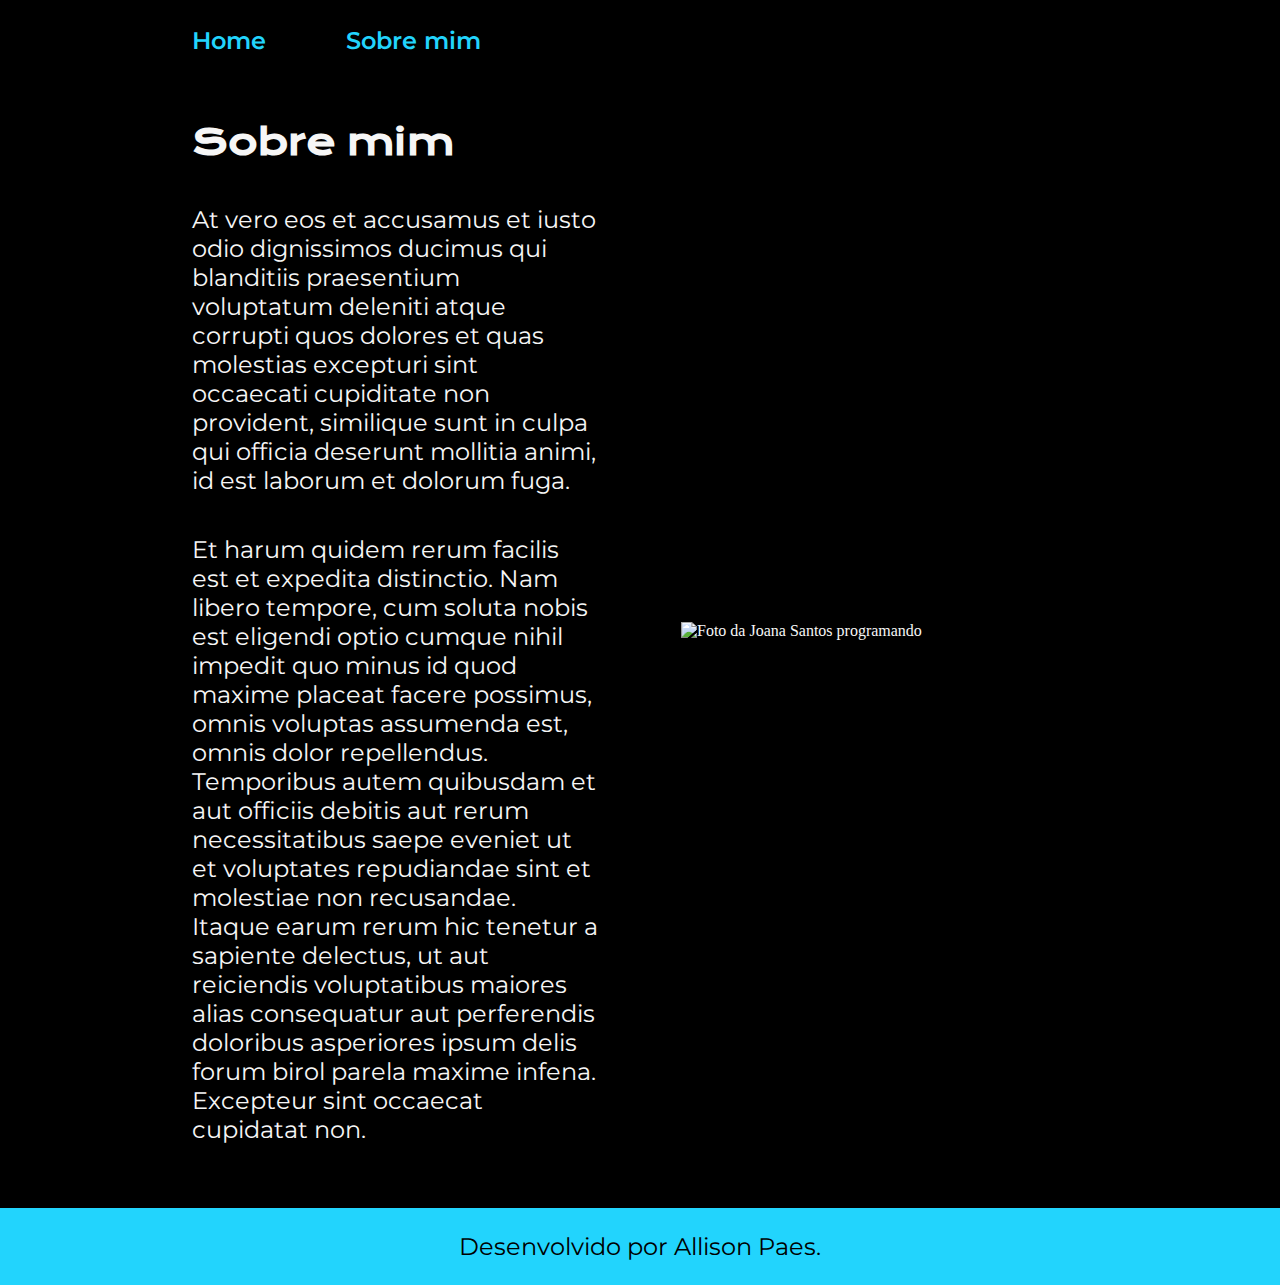
==== Alura_projeto/about.html @ e2d70d6e "Add files via upload" ====
<!DOCTYPE html>
<html lang="pt-br">

<head>
    <meta charset="UTF-8">
    <meta http-equiv="X-UA-Compatible" content="IE=edge">
    <meta name="viewport" content="width=device-width, initial-scale=1.0">
    <title>Sobre mim</title>
    <link rel="stylesheet" href="./styles/style.css">
</head>

<body>
    <header class="cabecalho">
        <nav class="cabecalho__menu">
            <a class="cabecalho__menu__link" href="index.html">Home</a>
            <a class="cabecalho__menu__link" href="about.html">Sobre mim</a>
        </nav>
    </header>

    <main class="apresentacao">
        <section class="apresentacao__conteudo">
            <h1 class="apresentacao__conteudo__titulo">Sobre mim</h1>
            <p class="apresentacao__conteudo__texto">At vero eos et accusamus et iusto odio dignissimos ducimus qui blanditiis praesentium voluptatum deleniti
                atque corrupti quos dolores et quas molestias excepturi sint occaecati cupiditate non provident,
                similique sunt in culpa qui officia deserunt mollitia animi, id est laborum et dolorum fuga.
            </p>
            <p class="apresentacao__conteudo__texto">
                Et harum quidem rerum facilis est et expedita distinctio. Nam libero tempore, cum soluta nobis est
                eligendi optio cumque nihil impedit quo minus id quod maxime placeat facere possimus, omnis voluptas
                assumenda est, omnis dolor repellendus. Temporibus autem quibusdam et aut officiis debitis aut rerum
                necessitatibus saepe eveniet ut et voluptates repudiandae sint et molestiae non recusandae. Itaque earum
                rerum hic tenetur a sapiente delectus, ut aut reiciendis voluptatibus maiores alias consequatur aut
                perferendis doloribus asperiores ipsum delis forum birol parela maxime infena. Excepteur sint occaecat
                cupidatat non.</p>
        </section>
        <img class="apresentacao__imagem" src="./assets/imagem.png" alt="Foto da Joana Santos programando">
    </main>

    <footer class="rodape">
        <p>Desenvolvido por Allison Paes.</p>
    </footer>
</body>

</html>
---- Alura_projeto/styles/style.css ----
@import url('https://fonts.googleapis.com/css2?family=Krona+One&family=Montserrat:wght@400;600&display=swap');

:root {
    --cor-primaria: #000000;
    --cor-secundaria: #F6F6F6;
    --cor-terciaria: #22D4FD;
    --cor-hover: #272727;

    --fonte-primaria: 'Krona One', sans-serif;
    --fonte-secundaria: 'Montserrat', sans-serif;
}
*{
    margin: 0;
    padding: 0;
}

body{
    box-sizing: border-box;
    background-color: var(--cor-primaria);
    color: var(--cor-secundaria);
}

.cabecalho{
    padding: 2% 0% 0% 15%;
}
.cabecalho__menu{
    display: flex;
    gap: 80px;
}
.cabecalho__menu__link{
    font-family: var(--fonte-secundaria);
    font-size: 1.5rem;
    font-weight: 600;
    color: var(--cor-terciaria);
    text-decoration: none;
}
.apresentacao{
    padding: 5% 15%;
    display: flex;
    align-items: center;
    justify-content: space-between;
    gap: 82px;
}
.apresentacao__conteudo{
    width: 50%;
    display: flex;
    flex-direction: column;
    gap: 40px;
}

.apresentacao__conteudo__titulo{
    font-size: 2.25rem;
    font-family: var(--fonte-primaria);
}
.titulo-destaque{
    color: var(--cor-terciaria);
}
.apresentacao__conteudo__texto{
    font-size: 1.5rem;
    font-family: var(--fonte-secundaria);
}

.apresentacao__links{
    display: flex;
    flex-direction: column;
    justify-content: space-between;
    align-items: center;
    gap: 32px;
}
.apresentacao__links__subtitulo{
    font-family: var(--fonte-primaria);
    font-weight: 400;
    font-size: 1.5rem;
}
.apresentacao__links__navegacao{
    display: flex;
    justify-content: center;
    gap: 16px;
    border: 2px solid var(--cor-terciaria);
    width: 50%;
    text-align: center;
    border-radius: 8px;
    font-size: 1.5rem;
    font-weight: 600;
    padding: 21.5px 0;
    text-decoration: none;
    color: var(--cor-secundaria);
    font-family: var(--fonte-secundaria);
}
.apresentacao__links__navegacao:hover{
    background-color: var(--cor-hover);
}
.apresentacao__imagem{
    width: 50%;
}
.rodape{
    color: var(--cor-primaria);
    background-color: var(--cor-terciaria);
    padding: 24px;
    text-align: center;
    font-family: var(--fonte-secundaria);
    font-size: 1.5rem;
    font-weight: 400;
}

@media (max-width: 1200px) {
    .cabecalho{
         padding: 10%;  
    }
    .cabecalho__menu{
        justify-content: center;
    }
    .apresentacao{
        flex-direction: column-reverse;
        padding: 5%;
    }
    .apresentacao__conteudo{
        width: auto;
    }
}
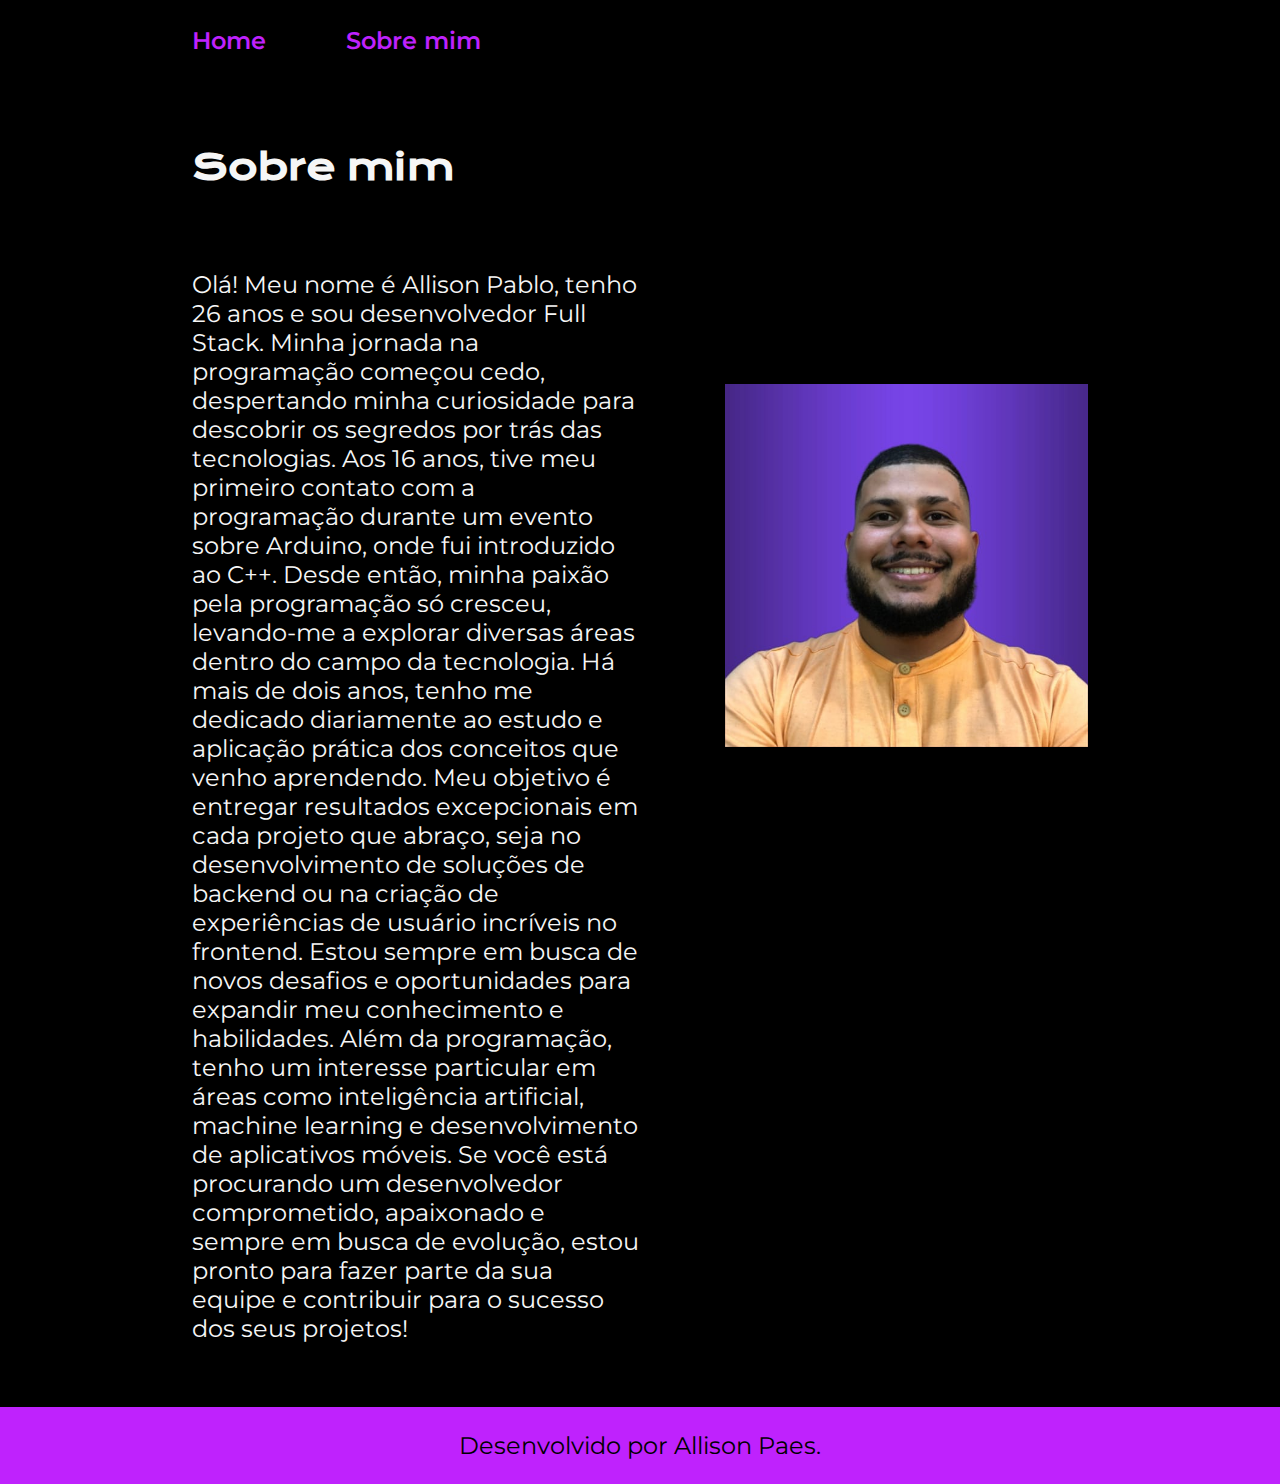
==== commit 16b2b257: "alterando sobre mim" ====
--- a/Alura_projeto/about.html
+++ b/Alura_projeto/about.html
@@ -20,20 +20,19 @@
     <main class="apresentacao">
         <section class="apresentacao__conteudo">
             <h1 class="apresentacao__conteudo__titulo">Sobre mim</h1>
-            <p class="apresentacao__conteudo__texto">At vero eos et accusamus et iusto odio dignissimos ducimus qui blanditiis praesentium voluptatum deleniti
-                atque corrupti quos dolores et quas molestias excepturi sint occaecati cupiditate non provident,
-                similique sunt in culpa qui officia deserunt mollitia animi, id est laborum et dolorum fuga.
+            <p class="apresentacao__conteudo__texto">
             </p>
             <p class="apresentacao__conteudo__texto">
-                Et harum quidem rerum facilis est et expedita distinctio. Nam libero tempore, cum soluta nobis est
-                eligendi optio cumque nihil impedit quo minus id quod maxime placeat facere possimus, omnis voluptas
-                assumenda est, omnis dolor repellendus. Temporibus autem quibusdam et aut officiis debitis aut rerum
-                necessitatibus saepe eveniet ut et voluptates repudiandae sint et molestiae non recusandae. Itaque earum
-                rerum hic tenetur a sapiente delectus, ut aut reiciendis voluptatibus maiores alias consequatur aut
-                perferendis doloribus asperiores ipsum delis forum birol parela maxime infena. Excepteur sint occaecat
-                cupidatat non.</p>
+                Olá! Meu nome é Allison Pablo, tenho 26 anos e sou desenvolvedor Full Stack. Minha jornada na programação começou cedo, despertando minha curiosidade para descobrir os segredos por trás das tecnologias.
+    Aos 16 anos, tive meu primeiro contato com a programação durante um evento sobre Arduino, onde fui introduzido ao C++. Desde então, minha paixão pela programação só cresceu, levando-me a explorar diversas áreas dentro do campo da tecnologia.
+    Há mais de dois anos, tenho me dedicado diariamente ao estudo e aplicação prática dos conceitos que venho aprendendo. Meu objetivo é entregar resultados excepcionais em cada projeto que abraço, seja no desenvolvimento de soluções de backend ou na criação de experiências de usuário incríveis no frontend.
+    Estou sempre em busca de novos desafios e oportunidades para expandir meu conhecimento e habilidades. Além da programação, tenho um interesse particular em áreas como inteligência artificial, machine learning e desenvolvimento de aplicativos móveis.
+    Se você está procurando um desenvolvedor comprometido, apaixonado e sempre em busca de evolução, estou pronto para fazer parte da sua equipe e contribuir para o sucesso dos seus projetos!
+
+    
+        </p>
         </section>
-        <img class="apresentacao__imagem" src="./assets/imagem.png" alt="Foto da Joana Santos programando">
+        <img class="apresentacao__imagem" src="./assets/Profile.jpg" alt="Foto da Joana Santos programando">
     </main>
 
     <footer class="rodape">
--- a/Alura_projeto/styles/style.css
+++ b/Alura_projeto/styles/style.css
@@ -3,7 +3,7 @@
 :root {
     --cor-primaria: #000000;
     --cor-secundaria: #F6F6F6;
-    --cor-terciaria: #22D4FD;
+    --cor-terciaria: #bf22fd;
     --cor-hover: #272727;
 
     --fonte-primaria: 'Krona One', sans-serif;
@@ -21,7 +21,7 @@
 }
 
 .cabecalho{
-    padding: 2% 0% 0% 15%;
+    padding: 2% 2% 2% 15%;
 }
 .cabecalho__menu{
     display: flex;
@@ -51,6 +51,7 @@
 .apresentacao__conteudo__titulo{
     font-size: 2.25rem;
     font-family: var(--fonte-primaria);
+    margin-bottom: 0; /* Remover margem inferior do título */
 }
 .titulo-destaque{
     color: var(--cor-terciaria);
@@ -58,6 +59,7 @@
 .apresentacao__conteudo__texto{
     font-size: 1.5rem;
     font-family: var(--fonte-secundaria);
+    margin-top: 0; /* Remover margem superior do texto */
 }
 
 .apresentacao__links{
@@ -91,7 +93,8 @@
     background-color: var(--cor-hover);
 }
 .apresentacao__imagem{
-    width: 50%;
+    width: calc(45% - 40px);
+    margin-top: -34cap; /* 50% da largura menos metade do espaço entre os elementos */
 }
 .rodape{
     color: var(--cor-primaria);
@@ -117,4 +120,4 @@
     .apresentacao__conteudo{
         width: auto;
     }
-}+}
